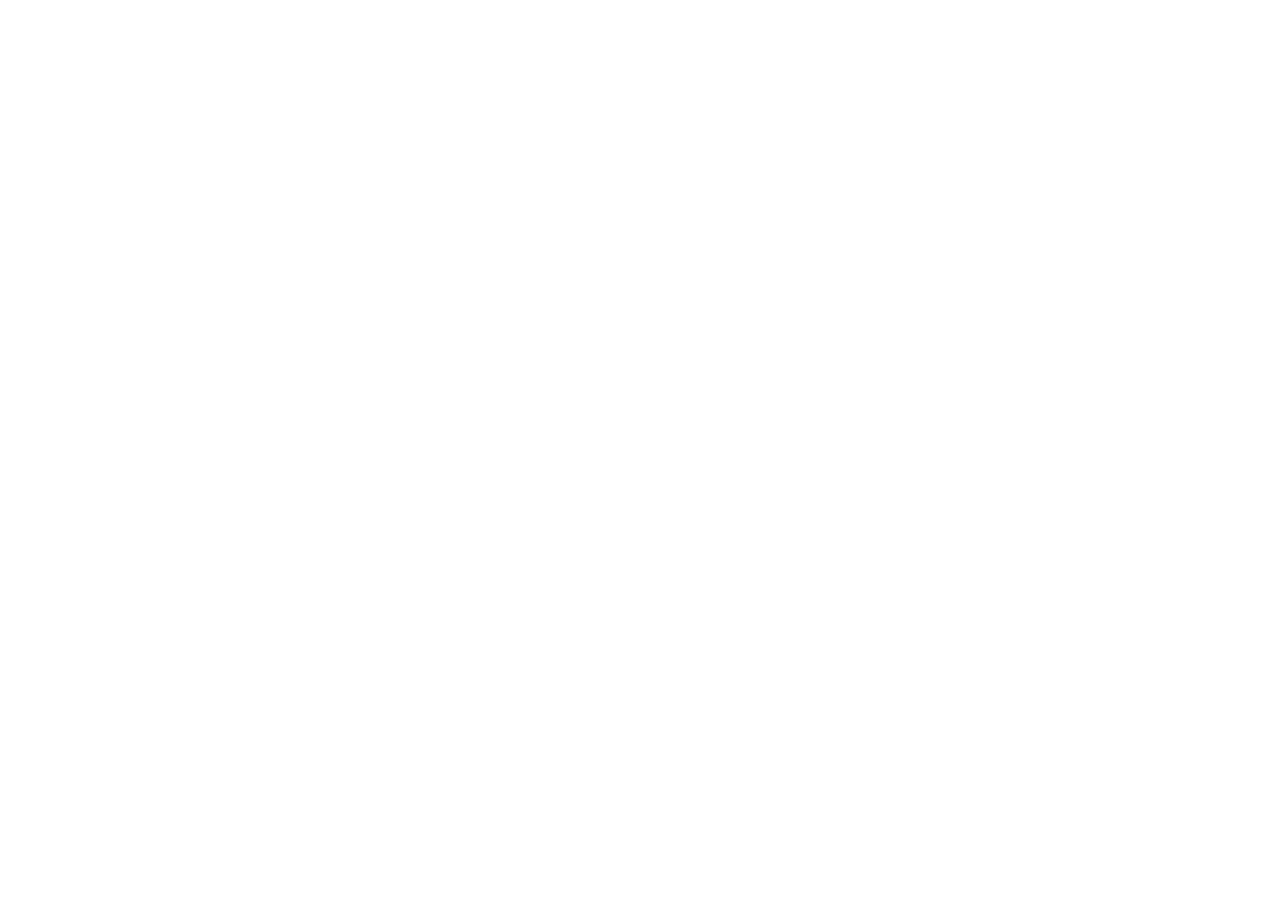
==== aboutindex.html @ 457d6cb2 "mobile 75%" ====
<!DOCTYPE html>
<html lang="en">
<head>
    <meta charset="UTF-8">
    <meta http-equiv="X-UA-Compatible" content="IE=edge">
    <meta name="viewport" content="width=device-width, initial-scale=1.0">
    <link rel="stylesheet" href="./aboutstyle.css">
    <title>Document</title>
</head>
<body>
    
</body>
</html>
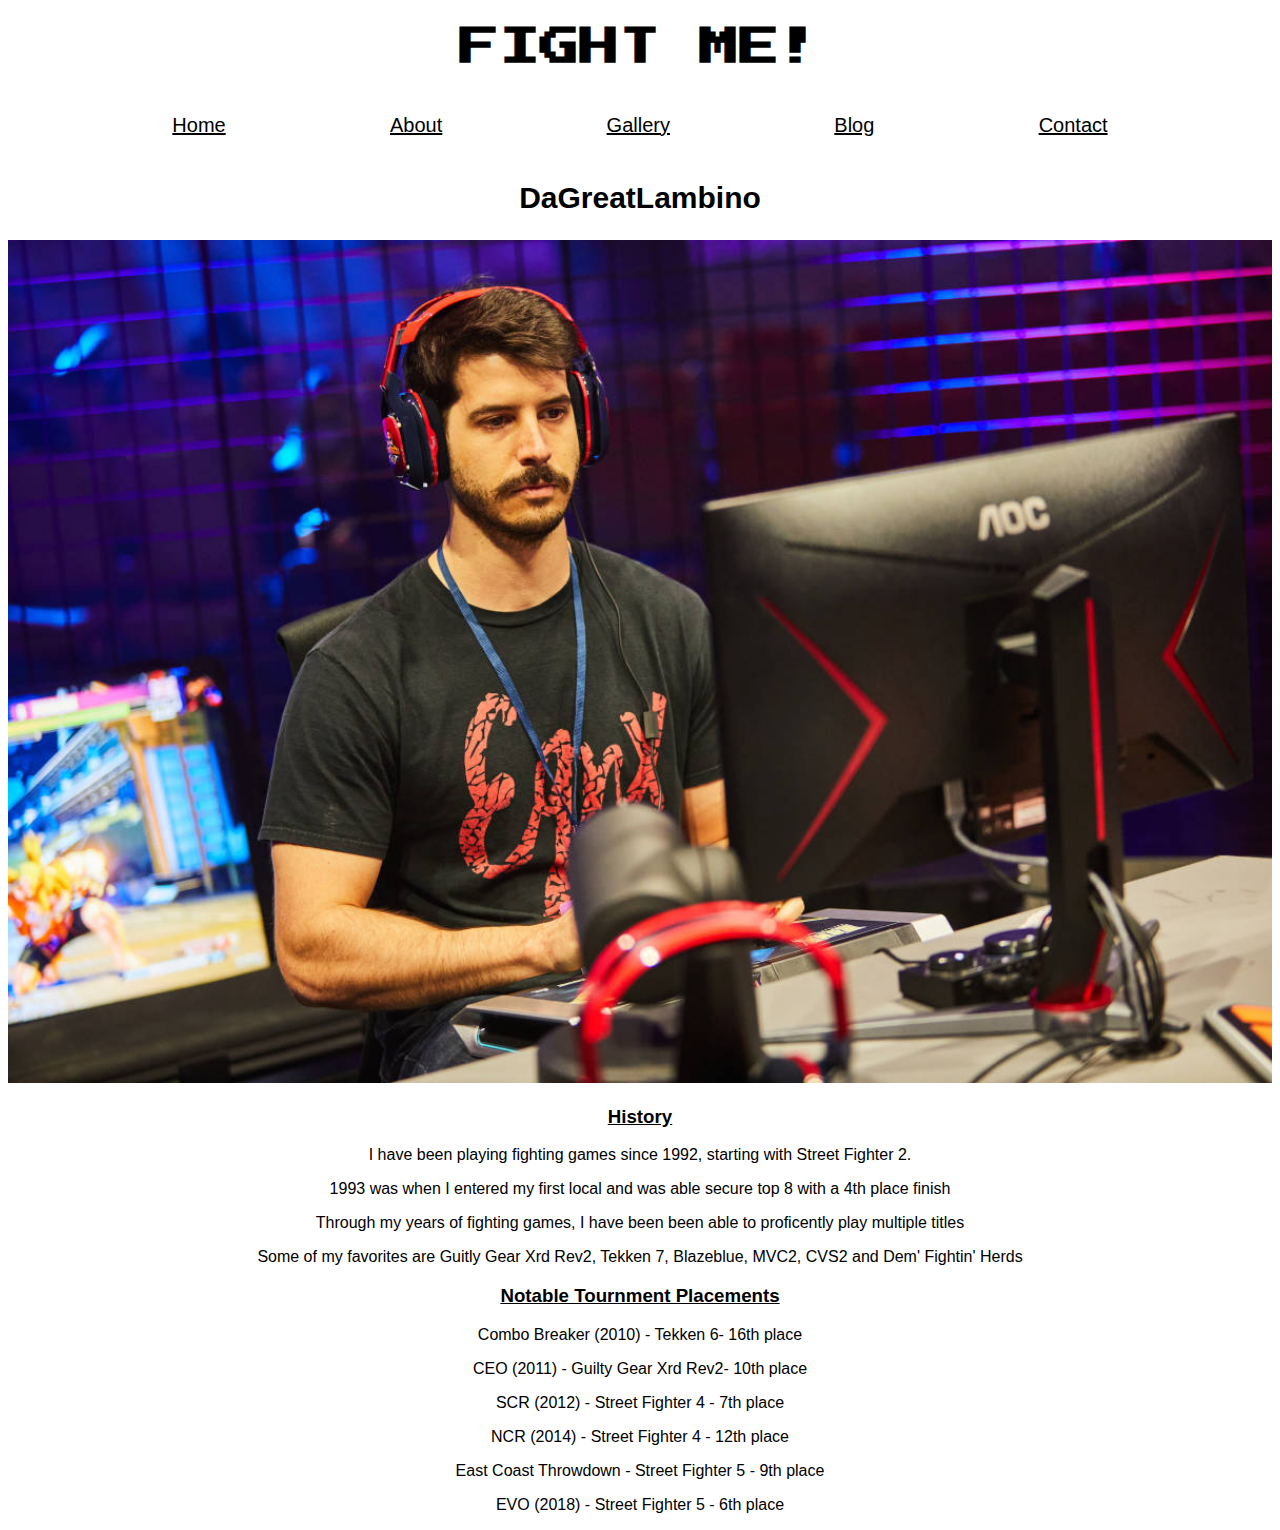
==== commit b2d63c8e: "about me complete" ====
--- a/aboutindex.html
+++ b/aboutindex.html
@@ -6,8 +6,51 @@
     <meta name="viewport" content="width=device-width, initial-scale=1.0">
     <link rel="stylesheet" href="./aboutstyle.css">
     <title>Document</title>
+    <link rel="preconnect" href="https://fonts.googleapis.com">
+    <link rel="preconnect" href="https://fonts.gstatic.com" crossorigin>
+    <link href="https://fonts.googleapis.com/css2?family=Press+Start+2P&display=swap" rel="stylesheet">
 </head>
 <body>
+
+    <div class="container">
+        
+        <div class="logo">
+            <h1>FIGHT ME!</h1>
+        </div>
+        
+            <div class="nav">
+            <p>Home</p>
+            <p>About</p>
+            <p>Gallery</p>
+            <p>Blog</p>
+            <p>Contact</p>  
+        </div>
+
     
+
+        <h2>DaGreatLambino</h2>    
+
+
+        
+            <img src="BrianF.jpeg" class="responsive">
+        
+
+        <div class="bio">
+            <h3>History</h3>
+            <p>I have been playing fighting games since 1992, starting with Street Fighter 2.</p>
+            <p>1993 was when I entered my first local and was able secure top 8 with a 4th place finish</p>
+            <p>Through my years of fighting games, I have been been able to proficently play multiple titles</p>
+            <p>Some of my favorites are Guitly Gear Xrd Rev2, Tekken 7, Blazeblue, MVC2, CVS2 and Dem' Fightin' Herds</p>
+            <h3>Notable Tournment Placements</h3>
+            <p>Combo Breaker (2010) - Tekken 6- 16th place</p>
+            <p>CEO (2011) - Guilty Gear Xrd Rev2- 10th place</p>
+            <p>SCR (2012) - Street Fighter 4 - 7th place</p>
+            <p>NCR (2014) - Street Fighter 4 - 12th place</p>
+            <p>East Coast Throwdown - Street Fighter 5 - 9th place</p>
+            <p>EVO (2018) - Street Fighter 5 - 6th place</p>
+
+
+        </div>
+        
 </body>
 </html>--- a/aboutstyle.css
+++ b/aboutstyle.css
@@ -0,0 +1,39 @@
+.logo {
+    text-align: center;
+    font-family:  'Press Start 2P', cursive;
+    font-size: 20px;
+}
+
+.nav {
+    display: flex;
+    justify-content: space-evenly;
+    font-size: 20px;
+    text-decoration: underline;
+    font-family: Verdana, Geneva, Tahoma, sans-serif;
+}
+
+h2 {
+    text-align: center;
+    font-family: Verdana, Geneva, Tahoma, sans-serif;
+    font-size: 30px;
+}
+
+.photo {
+    display: block;
+    margin-left: auto;
+    margin-right: auto;
+}
+
+.responsive {
+    width: 100%;
+    height:auto
+}
+
+.bio {
+    text-align: center;
+    font-family: Verdana, Geneva, Tahoma, sans-serif;
+}
+
+h3  {
+    text-decoration: underline;
+}
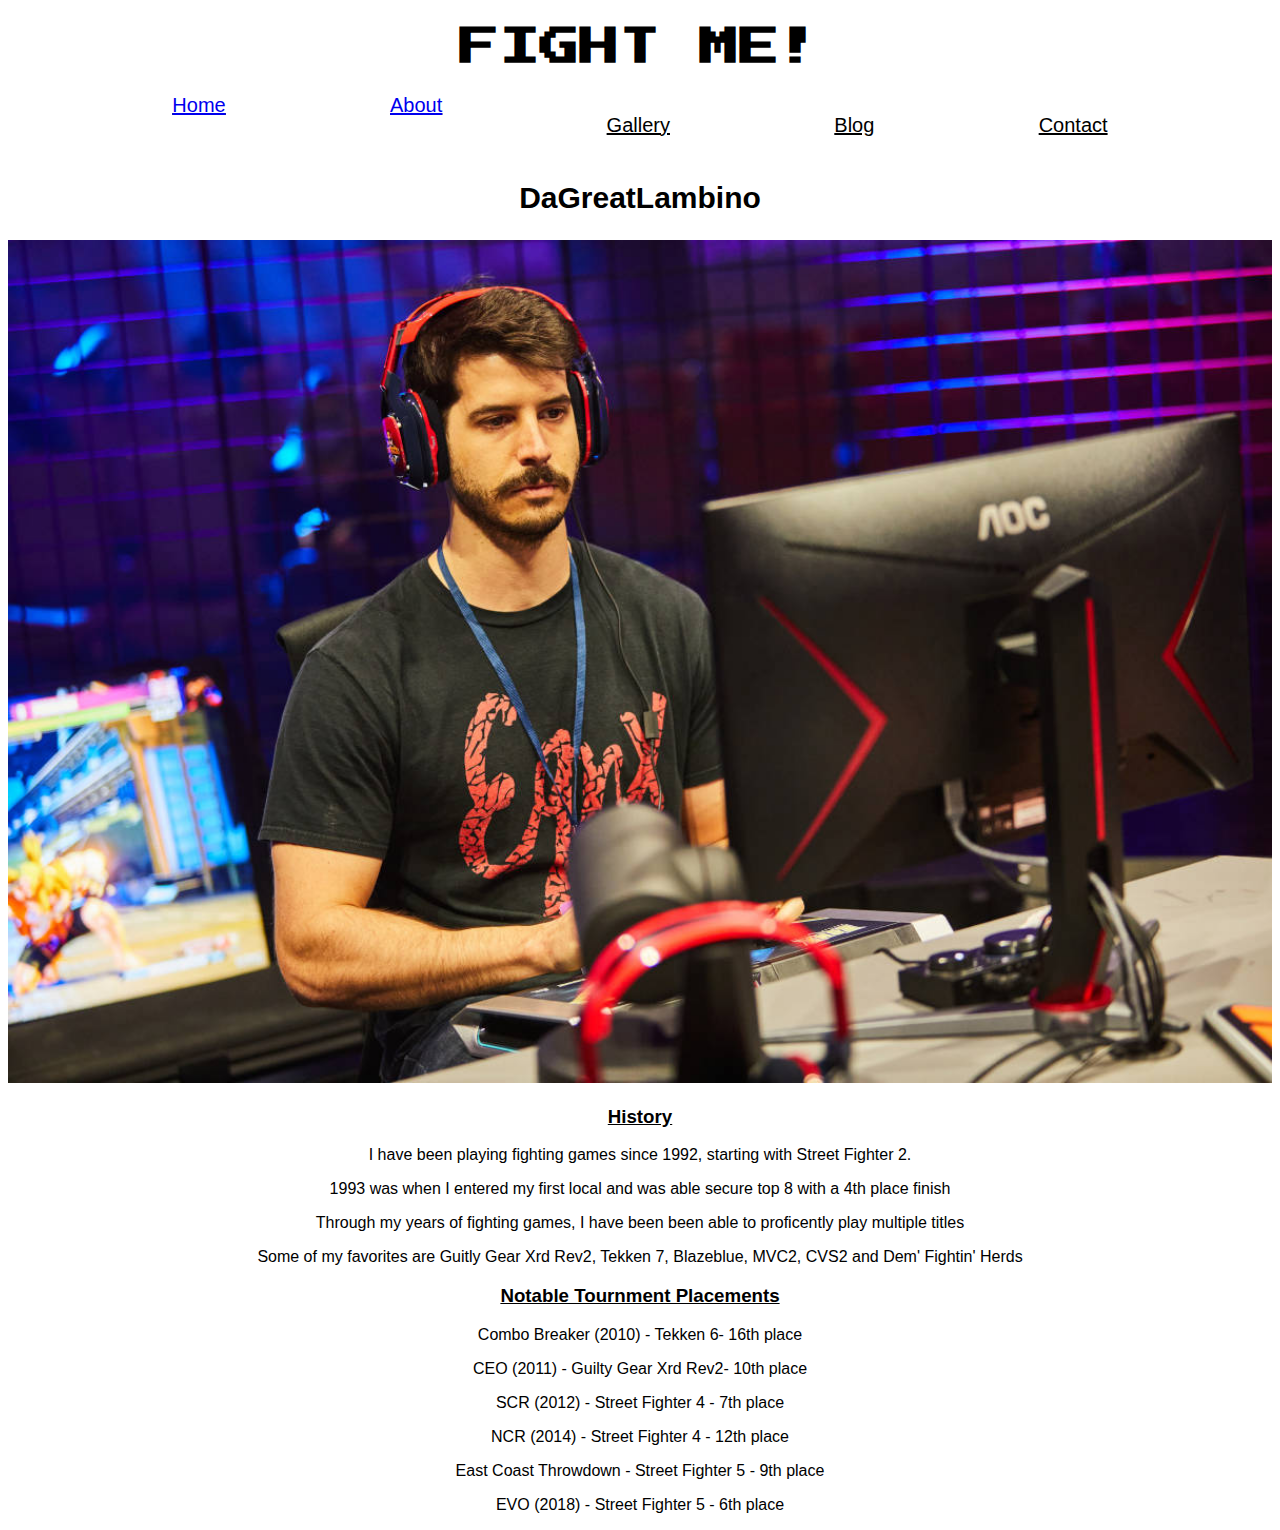
==== commit 316f01b8: "gallery added" ====
--- a/aboutindex.html
+++ b/aboutindex.html
@@ -19,8 +19,8 @@
         </div>
         
             <div class="nav">
-            <p>Home</p>
-            <p>About</p>
+                <a href="./index.html">Home</a>
+                <a href="./aboutindex.html">About</a>
             <p>Gallery</p>
             <p>Blog</p>
             <p>Contact</p>  
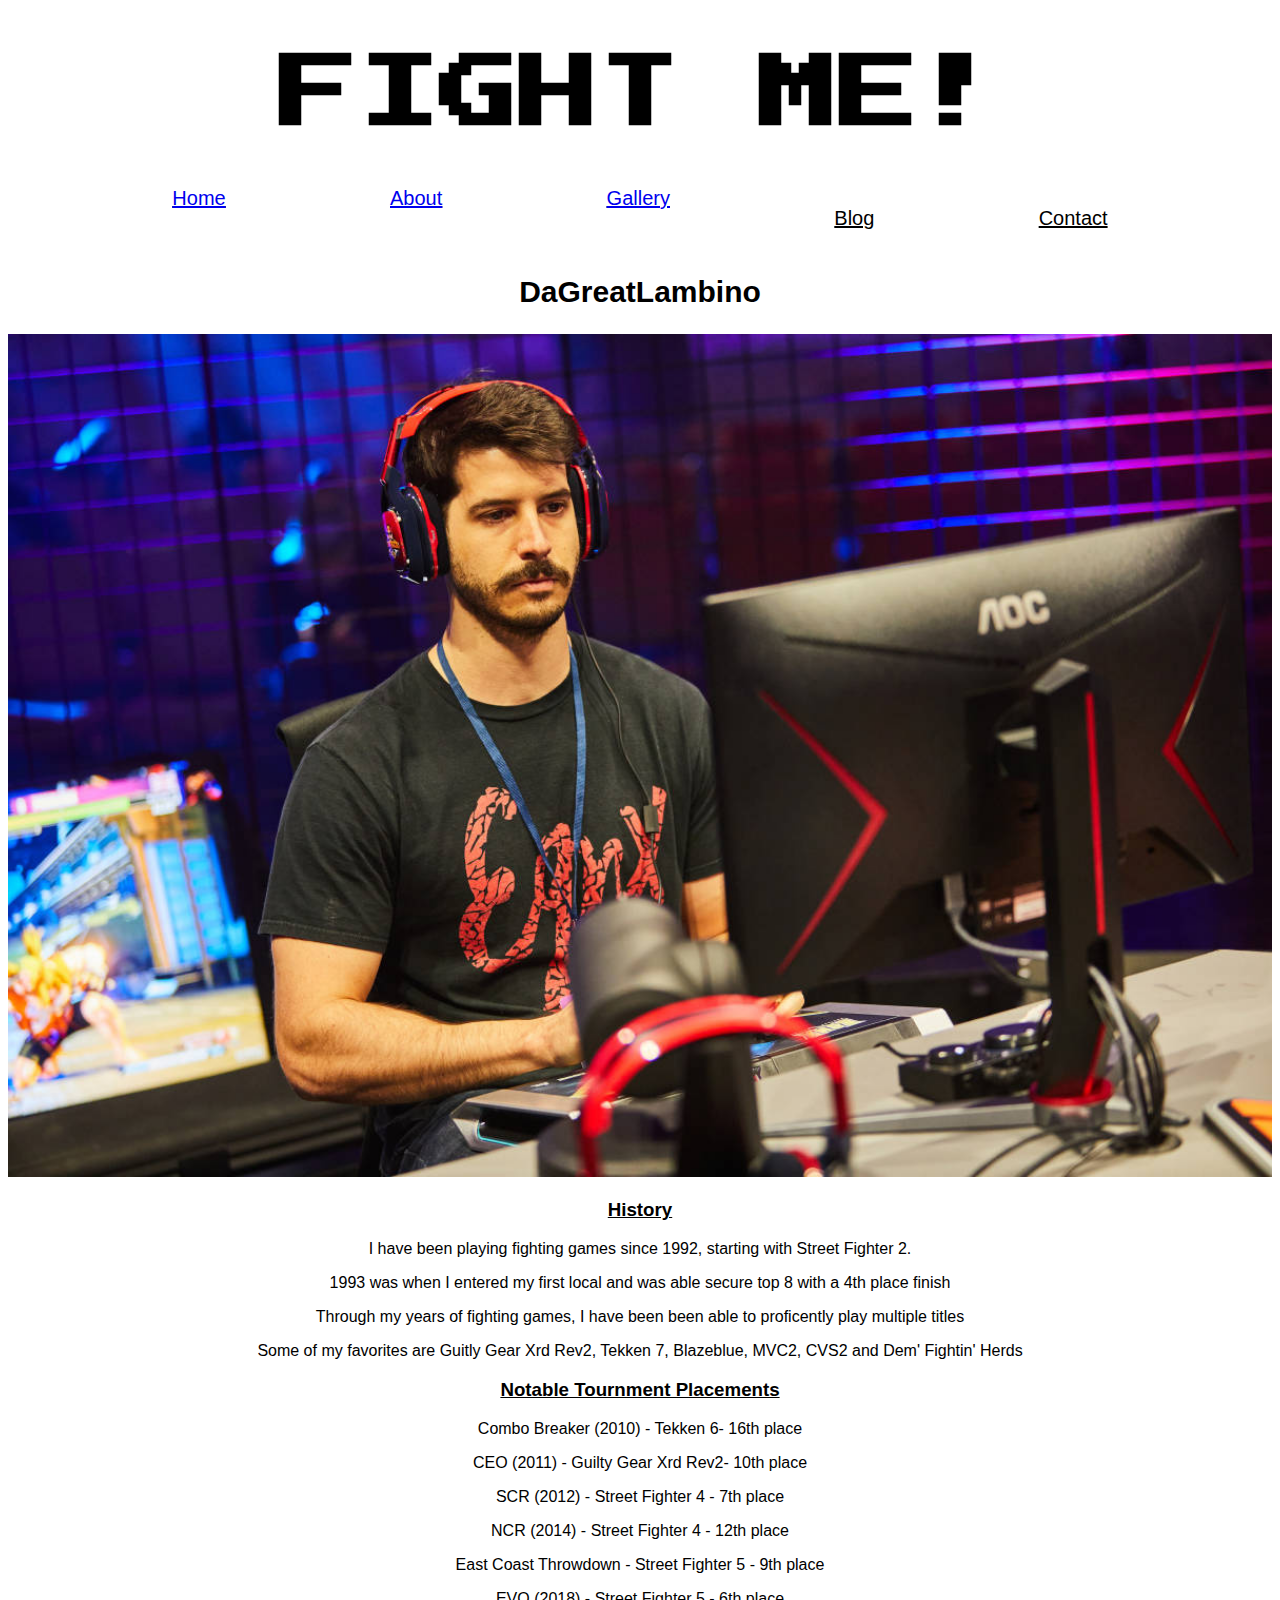
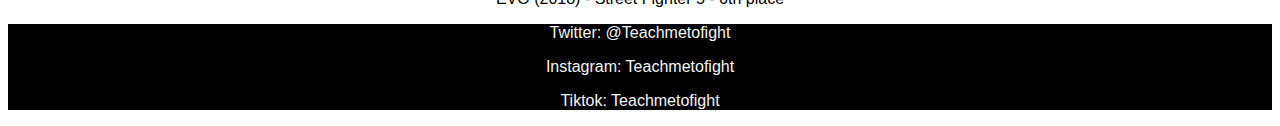
==== commit 518c88c9: "friday checkpoint" ====
--- a/aboutindex.html
+++ b/aboutindex.html
@@ -21,7 +21,7 @@
             <div class="nav">
                 <a href="./index.html">Home</a>
                 <a href="./aboutindex.html">About</a>
-            <p>Gallery</p>
+                <a href="./galleryindex.html">Gallery</a>
             <p>Blog</p>
             <p>Contact</p>  
         </div>
@@ -49,7 +49,12 @@
             <p>East Coast Throwdown - Street Fighter 5 - 9th place</p>
             <p>EVO (2018) - Street Fighter 5 - 6th place</p>
 
+        </div>
 
+        <div class="footer">
+            <p>Twitter: @Teachmetofight</p>
+            <p>Instagram: Teachmetofight</p>
+            <p>Tiktok: Teachmetofight</p>
         </div>
         
 </body>
--- a/aboutstyle.css
+++ b/aboutstyle.css
@@ -1,7 +1,7 @@
 .logo {
     text-align: center;
     font-family:  'Press Start 2P', cursive;
-    font-size: 20px;
+    font-size: 40px;
 }
 
 .nav {
@@ -37,3 +37,10 @@
 h3  {
     text-decoration: underline;
 }
+
+.footer {
+    background-color: black;
+    color: whitesmoke;
+    text-align: center;
+    font-family: Verdana, Geneva, Tahoma, sans-serif;
+}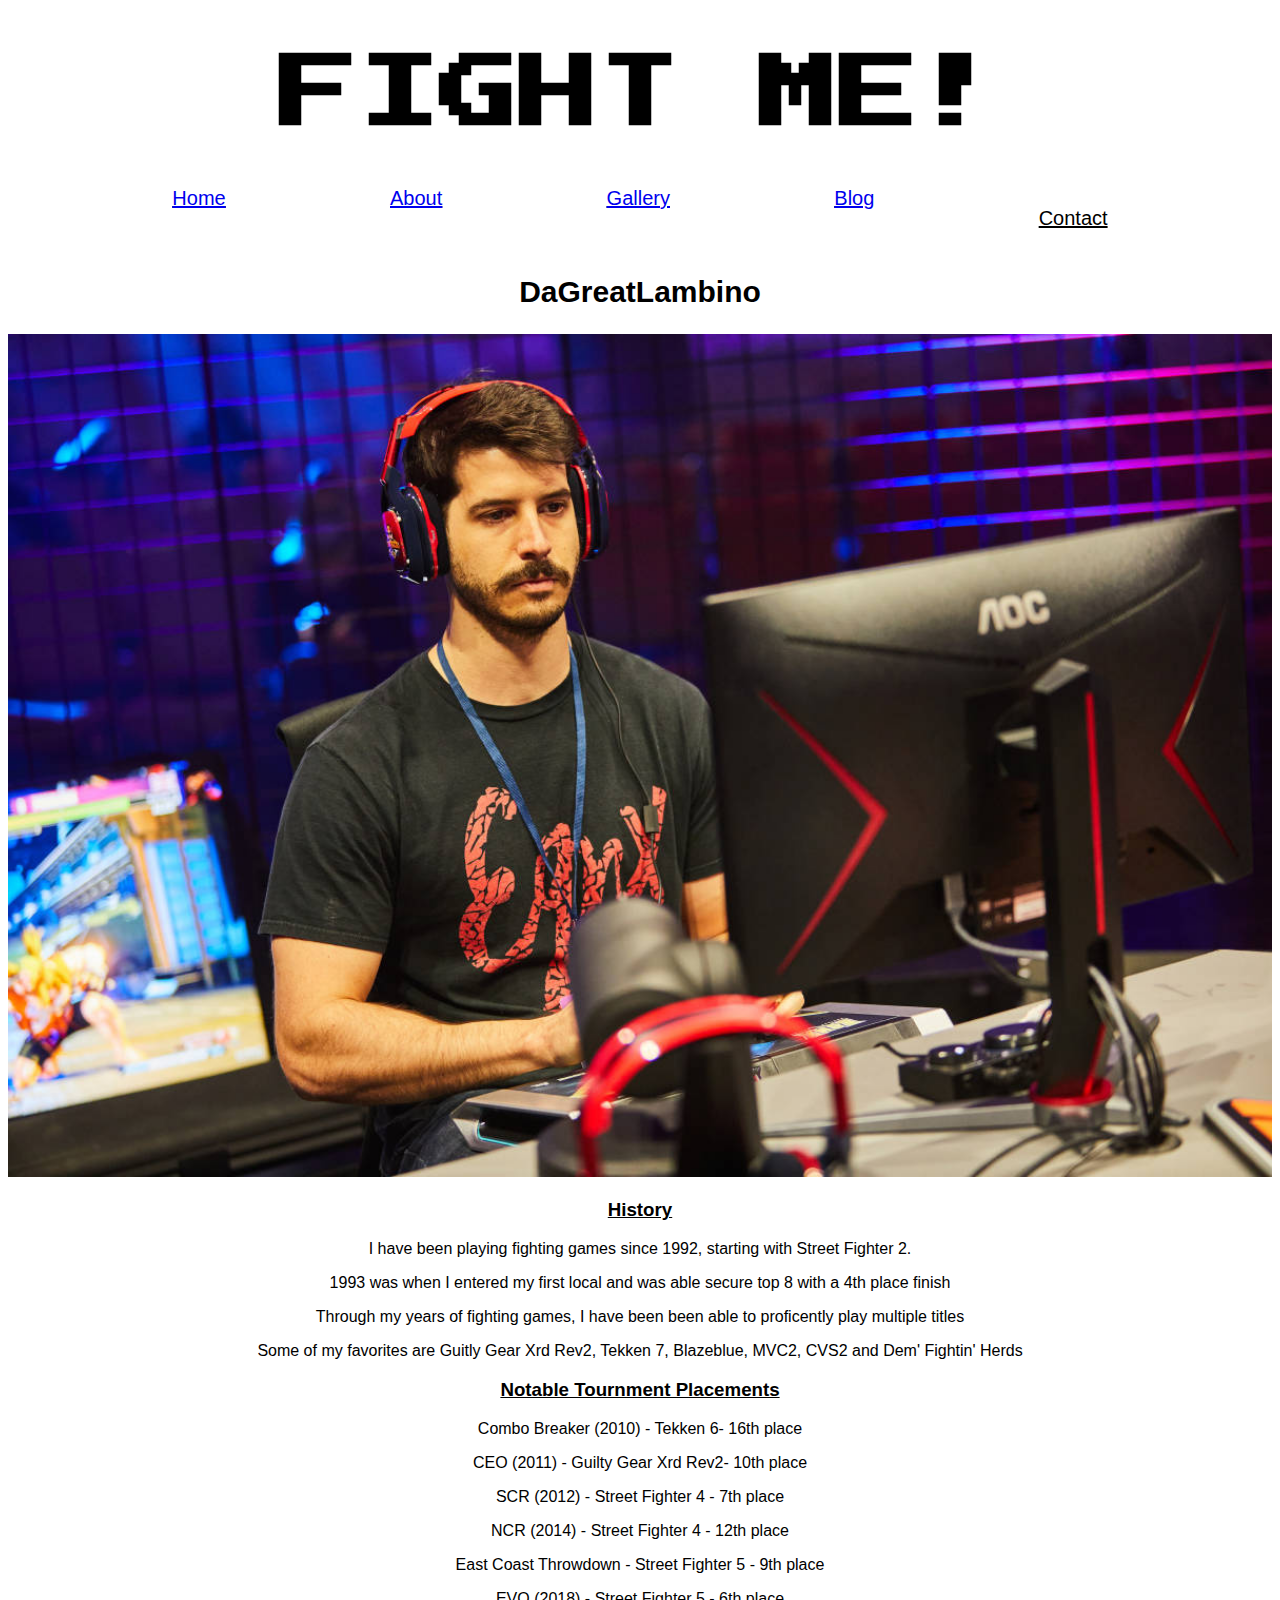
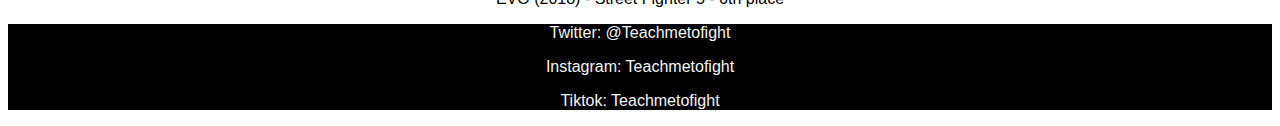
==== commit 2c1bc7f7: "weekend updates" ====
--- a/aboutindex.html
+++ b/aboutindex.html
@@ -22,7 +22,7 @@
                 <a href="./index.html">Home</a>
                 <a href="./aboutindex.html">About</a>
                 <a href="./galleryindex.html">Gallery</a>
-            <p>Blog</p>
+                <a href="./blogindex.html">Blog</a>
             <p>Contact</p>  
         </div>
 
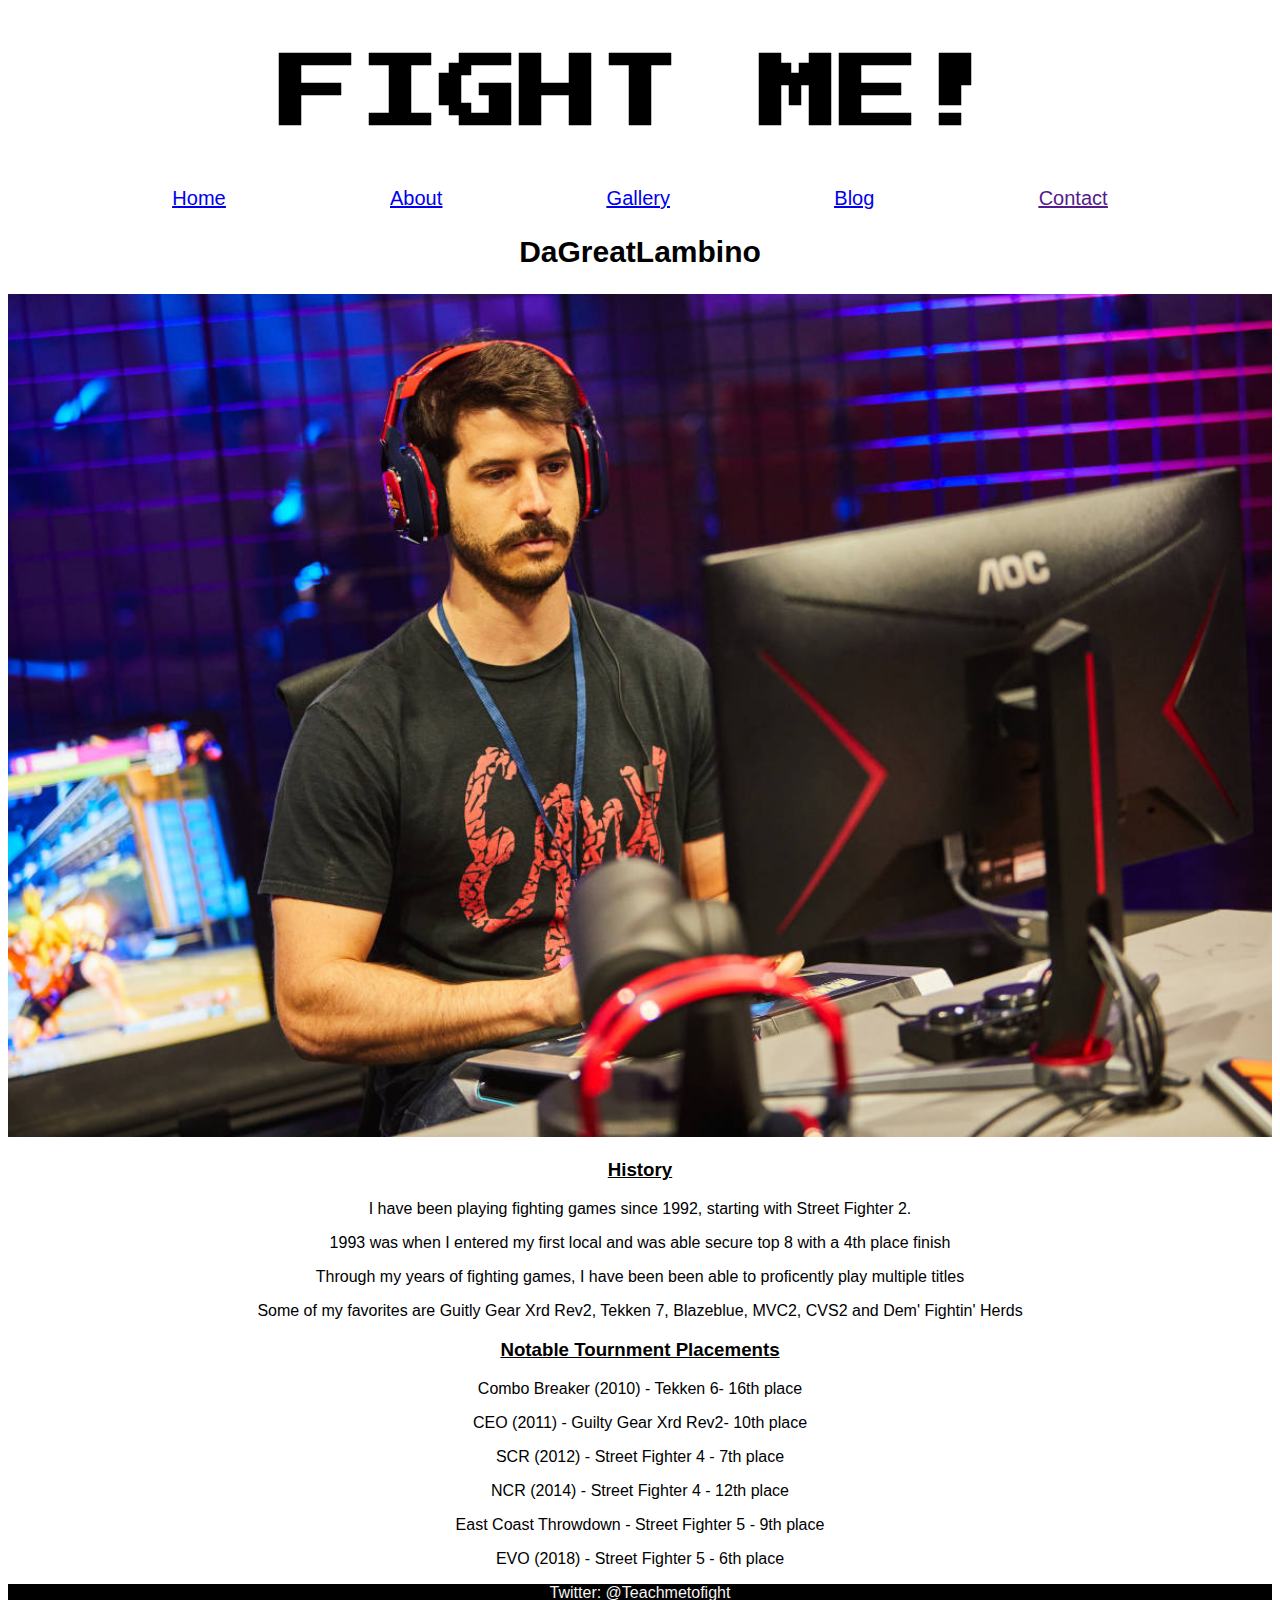
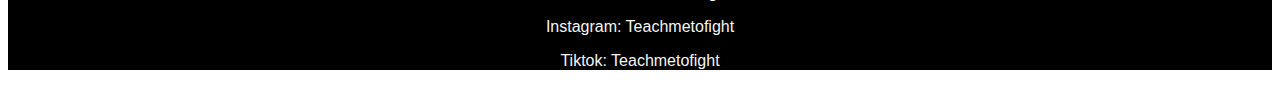
==== commit 88f1378a: "working blog" ====
--- a/aboutindex.html
+++ b/aboutindex.html
@@ -23,7 +23,7 @@
                 <a href="./aboutindex.html">About</a>
                 <a href="./galleryindex.html">Gallery</a>
                 <a href="./blogindex.html">Blog</a>
-            <p>Contact</p>  
+                <a href="">Contact</a> 
         </div>
 
     
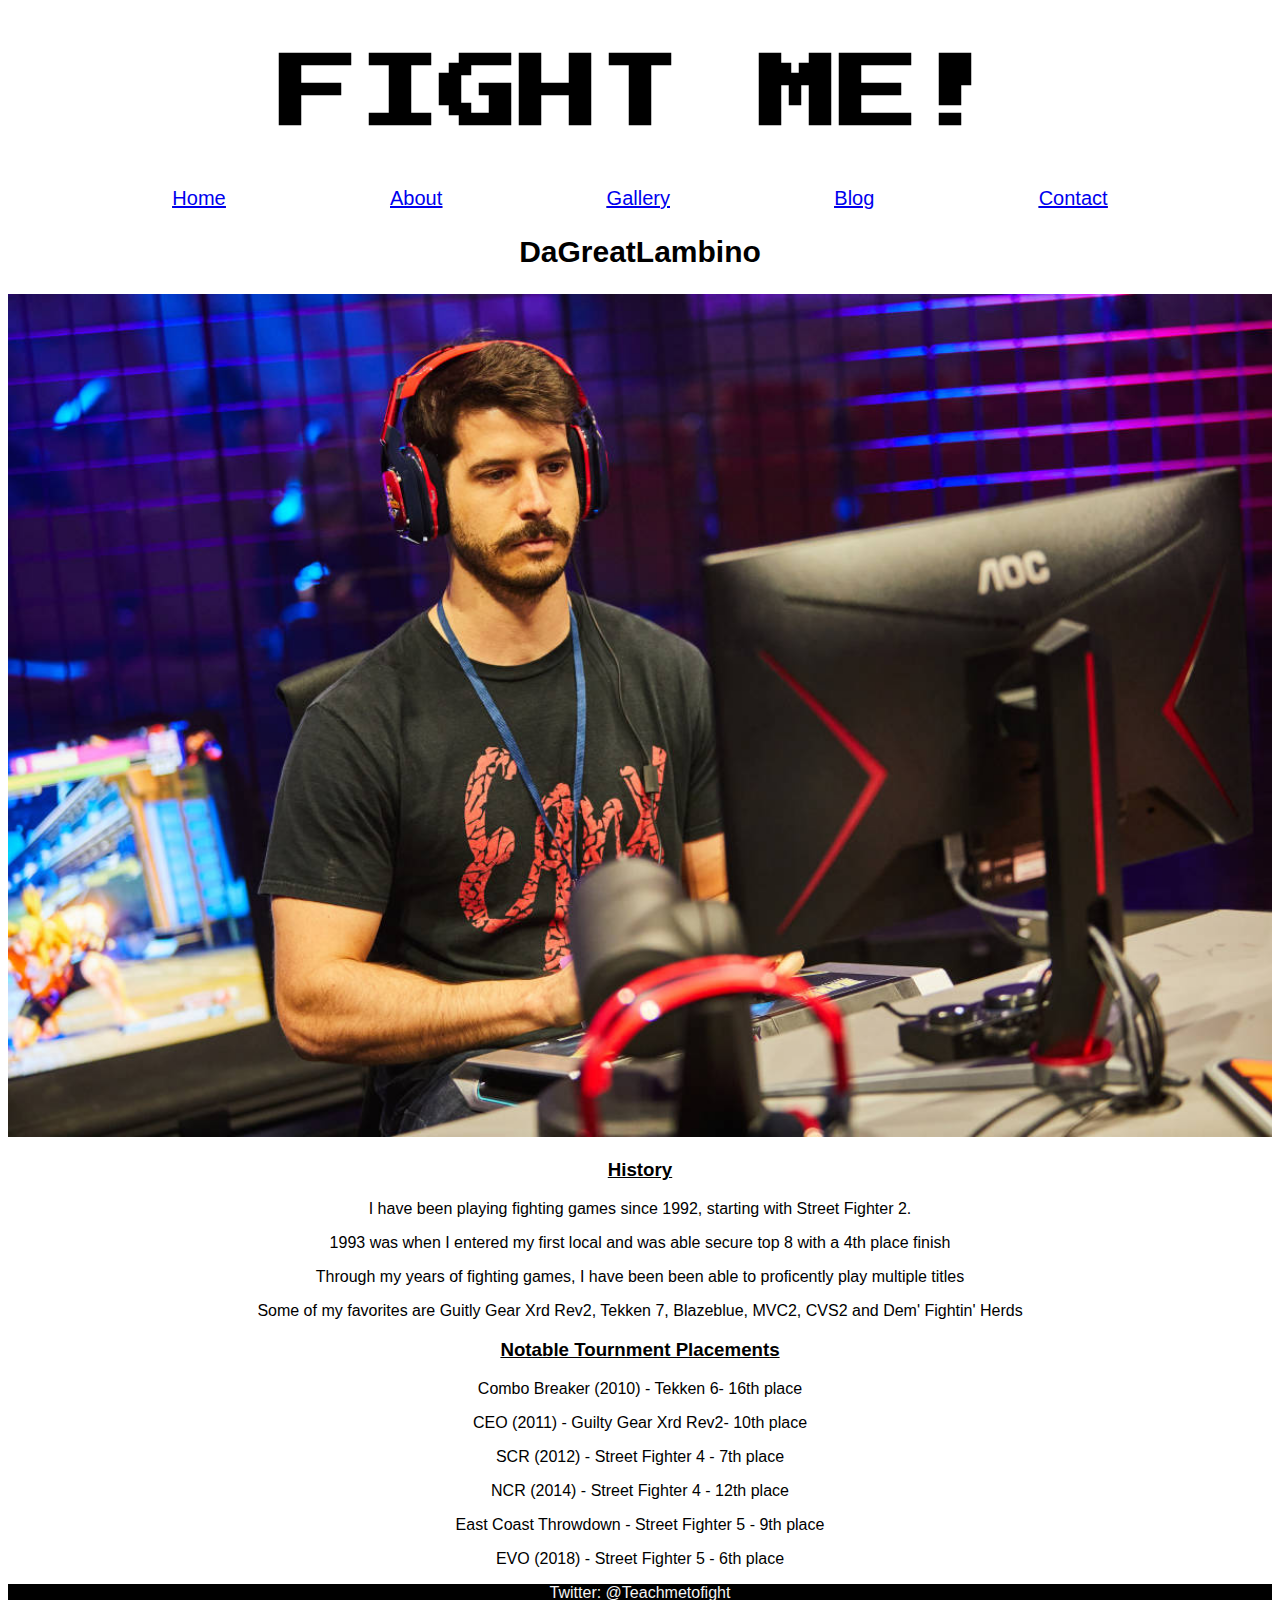
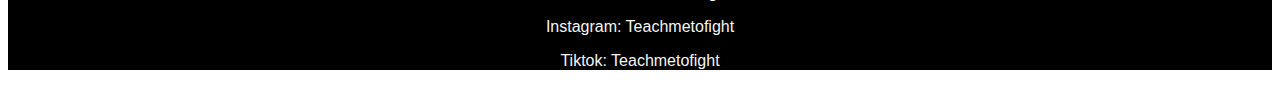
==== commit b15d4e07: "product before polish" ====
--- a/aboutindex.html
+++ b/aboutindex.html
@@ -22,8 +22,8 @@
                 <a href="./index.html">Home</a>
                 <a href="./aboutindex.html">About</a>
                 <a href="./galleryindex.html">Gallery</a>
-                <a href="./blogindex.html">Blog</a>
-                <a href="">Contact</a> 
+                <a href="./blogindexnew.html">Blog</a>
+                <a href="./contactindex.html">Contact</a>
         </div>
 
     
